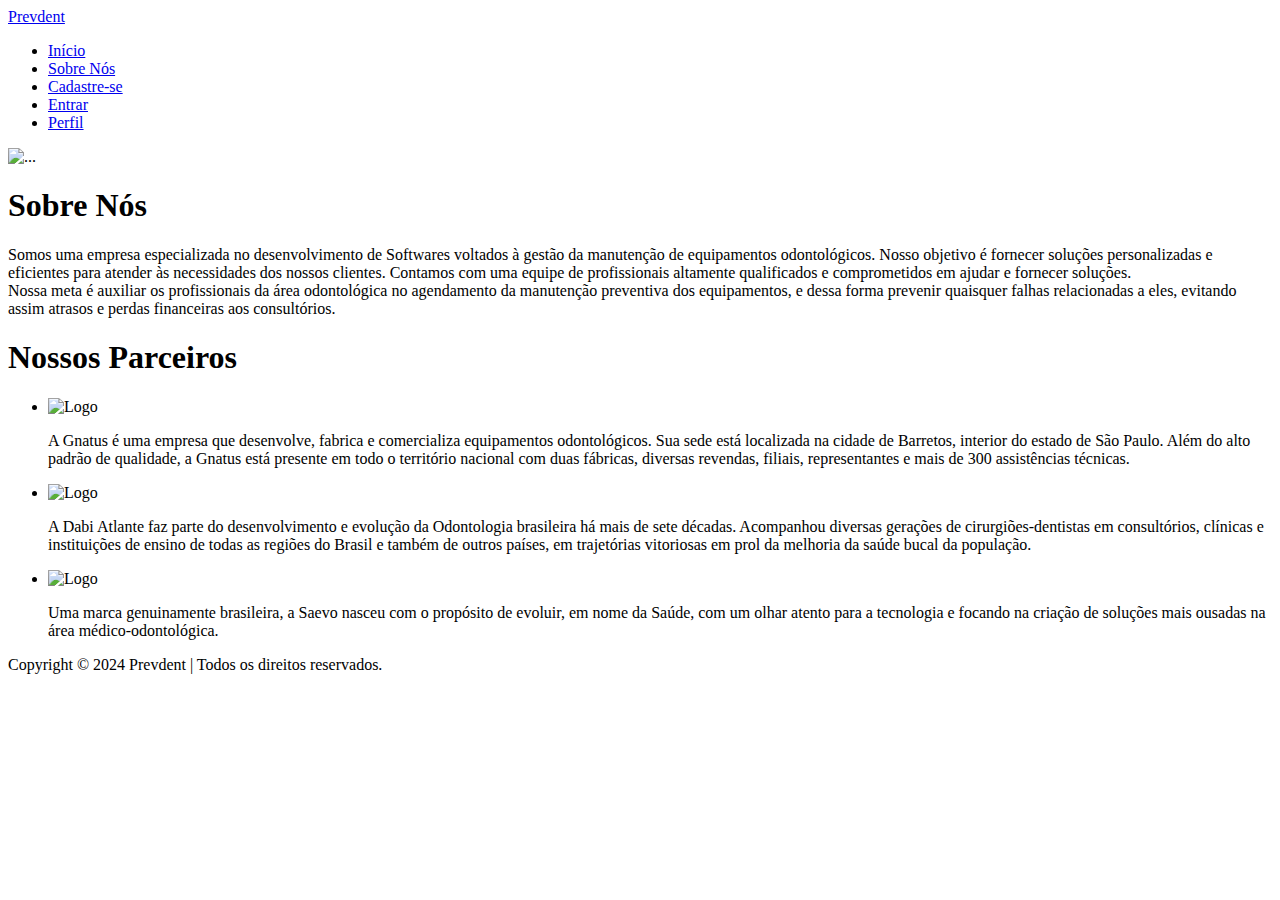
==== index.html @ d22ccb78 "Create index.html" ====
<!DOCTYPE html>
<html lang="pt-br">

<head>
    <meta charset="UTF-8">
    <meta name="viewport" content="width=device-width, initial-scale=1.0">
    <meta name="author"
        content="Alana Barros Carvalho, Andre Tobias Souza da Silva, Heitor Cardoso, Luiz Paulo da Silva Duarte e Pedro Henrique Miguel Bullara Lemos">
    <meta name="description" content="Tenha uma melhor gestão dos seus equipamentos!">
    <meta name="keywords" content="odontologia, manutenção, equipamentos, dentes, economia">
    <title>Prevdent</title>
    <link rel="stylesheet" href="style.css">
    <link rel="preconnect" href="https://fonts.googleapis.com">
    <link rel="preconnect" href="https://fonts.gstatic.com" crossorigin>
    <link
        href="https://fonts.googleapis.com/css2?family=Oswald:wght@200..700&family=Roboto+Condensed:ital,wght@0,100..900;1,100..900&display=swap"
        rel="stylesheet">
</head>
<body>
    <header>
        <nav>
            <a class="logo" href="index.html">Prevdent</a>
            <div class="mobile-menu">
                <div class="line1"></div>
                <div class="line2"></div>
                <div class="line3"></div>
            </div>
            <ul class="nav-list">
                <li><a href="index.html">Início</a></li>
                <li><a href="#sobre-conteudo">Sobre Nós</a></li>
                <li id="menu-cadastro"><a href="cadastre-se.html">Cadastre-se</a></li>
                <li id="menu-entrar"><a href="login.html">Entrar</a></li>
                <li id="menu-perfil"><a href="perfil.html">Perfil</a></li>
            </ul>
        </nav>
    </header>

    <div>
        <img src="../img/consultorio.jpg" width="100%"
            class="img-fluid" alt="...">
    </div>
    <section class="sobre-home">
        <div class="corpo">
            <h1 class="titulo">Sobre Nós </h1>
            <div id="sobre-conteudo">
                <p class="sobre-texto">Somos uma empresa especializada no desenvolvimento de Softwares voltados à gestão da manutenção de equipamentos odontológicos. Nosso objetivo é fornecer soluções personalizadas e eficientes para atender às necessidades dos nossos clientes. Contamos com uma equipe de profissionais altamente qualificados e comprometidos em ajudar e fornecer soluções. <br> Nossa meta é auxiliar os profissionais da área odontológica no agendamento da manutenção preventiva dos equipamentos, e dessa forma prevenir quaisquer falhas relacionadas a eles, evitando assim atrasos e perdas financeiras aos consultórios.</p>
            </div>
    </section>
    </main>
    <script src="mobile-navbar.js"></script>
    <section class="servicos-home corpo">
        <h1 class="titulo">Nossos Parceiros</h1>
        <ul class="servicos-home-lista">
            <li>
                <img src="https://d1yjjnpx0p53s8.cloudfront.net/styles/logo-thumbnail/s3/122010/gnatus.gif?itok=zzxDa1lT"
                    alt="Logo" width="200" height="150" class="d-inline-block align-text-top">
                <p>A Gnatus é uma empresa que desenvolve, fabrica e comercializa equipamentos odontológicos. Sua sede
                    está localizada na cidade de Barretos, interior do estado de São Paulo. Além do alto padrão de
                    qualidade, a Gnatus está presente em todo o território nacional com duas fábricas, diversas
                    revendas, filiais, representantes e mais de 300 assistências técnicas.</p>
            </li>
            <li>
                <img src="https://www.dentalgsete.com.br/image/cache/catalog/imagens_e_videos/marcas/Dabi%20Atlante-600x315w.png"
                    alt="Logo" width="200" height="150" class="d-inline-block align-text-top">
                <p>A Dabi Atlante faz parte do desenvolvimento e evolução da Odontologia brasileira há mais de sete
                    décadas. Acompanhou diversas gerações de cirurgiões-dentistas em consultórios, clínicas e
                    instituições de ensino de todas as regiões do Brasil e também de outros países, em trajetórias
                    vitoriosas em prol da melhoria da saúde bucal da população.</p>
            </li>
            <li>
                <img src="https://www.ciosp.com.br/assets/images/expositores/saevo.jpg" alt="Logo" width="200"
                    height="150" class="d-inline-block align-text-top">
                <p>Uma marca genuinamente brasileira, a Saevo nasceu com o propósito de evoluir, em nome da Saúde, com
                    um olhar atento para a tecnologia e focando na criação de soluções mais ousadas na área
                    médico-odontológica.</p>
            </li>
        </ul>
    </section>
    <footer class="rodape">
        <p>Copyright &#169 2024 Prevdent | Todos os direitos reservados.</p>
    </footer>
    <script src="mobile-navbar.js"></script>
</body>

</html>
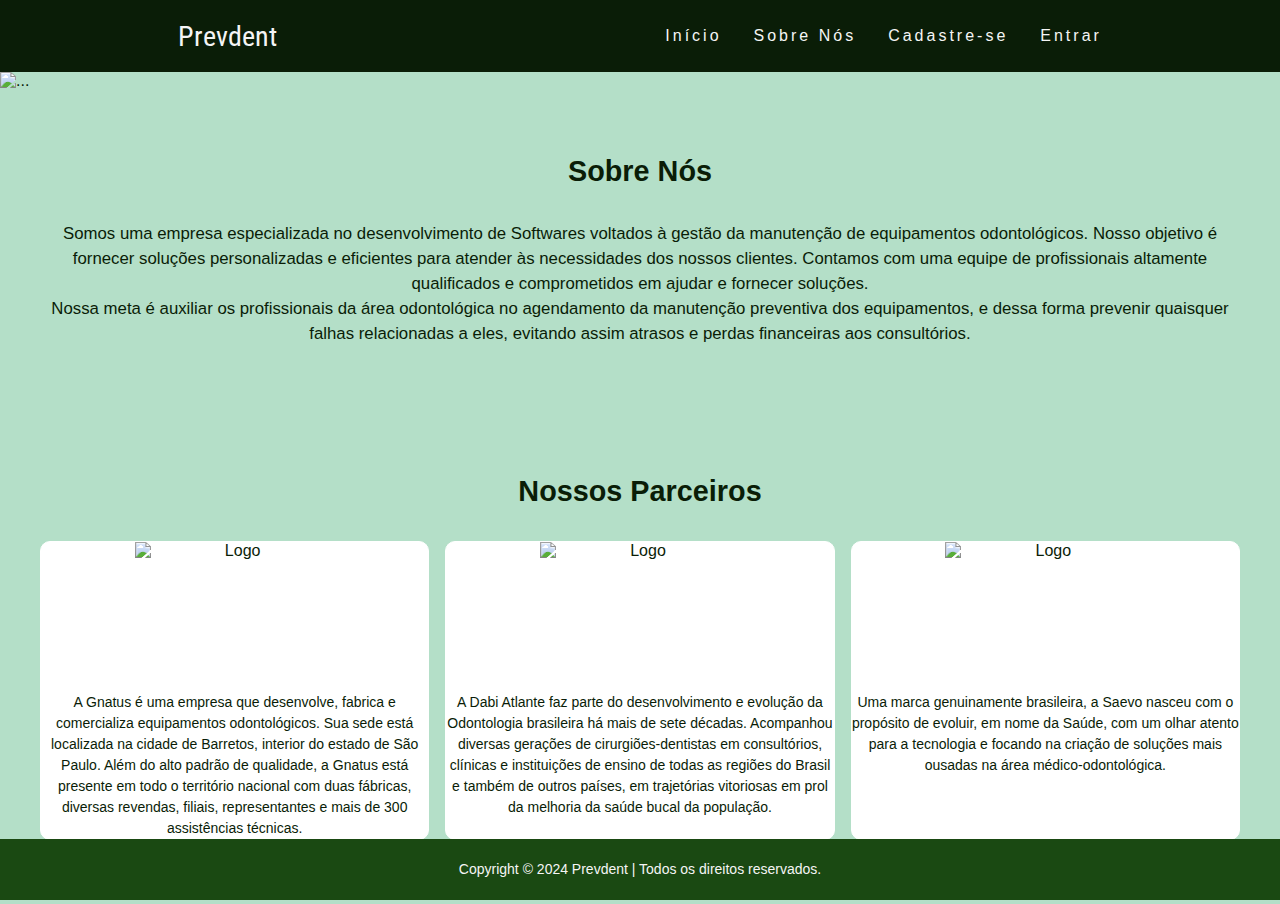
==== commit 4dce6b66: "Update index.html" ====
--- a/index.html
+++ b/index.html
@@ -36,7 +36,7 @@
     </header>
 
     <div>
-        <img src="../img/consultorio.jpg" width="100%"
+        <img src="https://i.pinimg.com/originals/a8/34/ee/a834ee22f101b2998532fea2cebbb3ef.jpg" width="100%"
             class="img-fluid" alt="...">
     </div>
     <section class="sobre-home">
--- a/style.css
+++ b/style.css
@@ -0,0 +1,329 @@
+/* LIMPAR CONFIGURAÇÃO PADRÃO DO BROWSER*/
+
+* {
+  margin: 0;
+  padding: 0;
+  border: 0;
+  font-size: 100%;
+  font: inherit;
+  vertical-align: baseline;
+}
+
+/* MENU DE NAVEGAÇÃO */
+
+a {
+  color: whitesmoke;
+  text-decoration: none;
+  transition: 0.3s;
+}
+
+a:hover {
+  opacity: 0.7;
+}
+
+.logo {
+  font-size: 28px;
+  font-family: "Roboto Condensed", sans-serif;
+}
+
+nav {
+  display: flex;
+  justify-content: space-around;
+  align-items: center;
+  font-family: Arial, Helvetica, sans-serif;
+  background: #0a1d07;
+  height: 8vh;
+}
+
+main {
+  height: 92vh;
+}
+
+.nav-list {
+  list-style: none;
+  display: flex;
+}
+
+.nav-list li {
+  letter-spacing: 3px;
+  margin-left: 32px;
+}
+
+.mobile-menu {
+  display: none;
+  cursor: pointer;
+}
+
+.mobile-menu div {
+  width: 32px;
+  height: 2px;
+  background: whitesmoke;
+  margin: 8px;
+  transition: 0.3s;
+}
+
+@media (max-width: 999px) {
+  body {
+    overflow-x: hidden;
+  }
+
+  .nav-list {
+    position: absolute;
+    top: 8vh;
+    right: 0;
+    width: 50vw;
+    height: 92vh;
+    background: #0a1d07;
+    font-size: 20px;
+    flex-direction: column;
+    align-items: center;
+    justify-content: space-around;
+    transform: translateX(100%);
+    transition: transform 0.3s ease-in;
+    z-index: 1001;
+  }
+
+  .nav-list li {
+    margin-left: 0;
+    opacity: 0;
+  }
+
+  .mobile-menu {
+    display: block;
+  }
+}
+
+.nav-list.active {
+  transform: translateX(0);
+}
+
+@keyframes navLinkFade {
+  from {
+    opacity: 0;
+    transform: translateX(50px);
+  }
+
+  to {
+    opacity: 1;
+    transform: translateX(0);
+  }
+}
+
+.mobile-menu.active .line1 {
+  transform: rotate(-45deg) translate(-8px, 8px);
+}
+
+.mobile-menu.active .line2 {
+  opacity: 0;
+}
+
+.mobile-menu.active .line3 {
+  transform: rotate(45deg) translate(-5px, -7px);
+}
+
+/* ESTILO PADRÀO */
+
+body {
+  font-family: Arial, Helvetica, sans-serif;
+  background: rgb(180, 223, 200);
+  color: #0a1d07;
+}
+
+section {
+  padding: 4rem 0;
+}
+
+img {
+  display: block;
+  max-width: 100%;
+}
+
+h1,
+h2 {
+  font-family: Arial, Helvetica, sans-serif;
+  line-height: 1.2;
+  font-weight: 700;
+}
+
+p {
+  font-size: 0.875rem;
+  line-height: 1.5;
+}
+
+.corpo {
+  max-width: 1200px;
+  margin-left: auto;
+  margin-right: auto;
+  padding-left: 1rem;
+  padding-right: 1rem;
+}
+
+.titulo {
+  font-size: 1.8rem;
+  color: #0a1d07;
+  text-align: center;
+  margin-bottom: 2rem;
+}
+
+/* MAIN */
+
+.main {
+  margin-top: 0;
+  width: 100%;
+  height: 500px;
+  background: url("capa.jpg") no-repeat center center;
+  background-size: cover;
+  color: whitesmoke;
+  text-align: center;
+  display: flex;
+  align-items: center;
+}
+
+.main h1 {
+  font-size: 2.25rem;
+  text-transform: none;
+}
+
+.main p {
+  font-size: 1.125rem;
+  font-style: italic;
+  margin-top: 1rem;
+}
+
+/* SERVIÇOS */
+
+.servicos-home {
+  text-align: center;
+}
+
+.servicos-home-lista {
+  display: grid;
+  grid-template-columns: repeat(3, 1fr);
+  gap: 1rem;
+  list-style-type: none;
+}
+
+.servicos-home-lista li {
+  background: white;
+  border: 1px solid white;
+  border-radius: 10px;
+  text-align: center;
+}
+
+.servicos-home-lista li img {
+  margin: auto;
+}
+
+.servicos-home-lista li h2 {
+  font-size: 1.125rem;
+  color: #220d42;
+  text-transform: uppercase;
+  height: 200px;
+  border-radius: 5px 5px 0 0;
+  display: flex;
+  align-items: center;
+  justify-content: center;
+}
+
+.servicos-home-lista a {
+  display: block;
+  margin-top: 1rem;
+  font-family: Arial, Helvetica, sans-serif;
+  color: #2240c8;
+}
+
+.servicos-home-lista a:hover {
+  text-decoration: none;
+  color: goldenrod;
+}
+
+/* SOBRE */
+
+.sobre-home {
+  width: 100%;
+}
+
+#sobre-conteudo {
+  display: grid;
+  align-items: center;
+}
+
+.sobre-logo {
+  width: 45%;
+  margin: auto;
+}
+
+.sobre-texto {
+  font-size: 1.050rem;
+  text-align: center;
+}
+
+html {
+  scroll-behavior: smooth;
+}
+
+/* FOOTER - RODAPÉ */
+
+.rodape {
+  background-color: #1a4912;
+  font-family: Arial, Helvetica, sans-serif;
+  color: whitesmoke;
+  font-size: 15px;
+  text-align: center;
+  padding: 20px 0px 20px 0px;
+  position: fixed;
+  left: 0;
+  bottom: 0;
+  width: 100%;
+}
+
+/* RESPONSIVIDADE */
+
+@media only screen and (max-width: 750px) {
+
+  .servicos-home-lista,
+  .depoimentos-lista,
+  .sobre-corpo,
+  .servicos-corpo {
+    grid-template-columns: 1fr;
+    justify-items: center;
+  }
+
+  .main,
+  .sobre,
+  .servicos {
+    height: 400px;
+  }
+
+  .servicos-home-lista li {
+    max-width: 388px;
+  }
+
+  .depoimentos-lista {
+    padding: 0px;
+  }
+
+  body {
+    overflow-x: hidden;
+  }
+}
+
+@media only screen and (max-width: 400px) {
+  .main h1 {
+    font-size: 1.5rem;
+  }
+
+  .titulo {
+    font-size: 1.125rem;
+  }
+
+  .depoimentos-lista li {
+    grid-template-columns: 1fr;
+    justify-items: center;
+    text-align: center;
+  }
+
+  body {
+    overflow-x: hidden;
+  }
+}
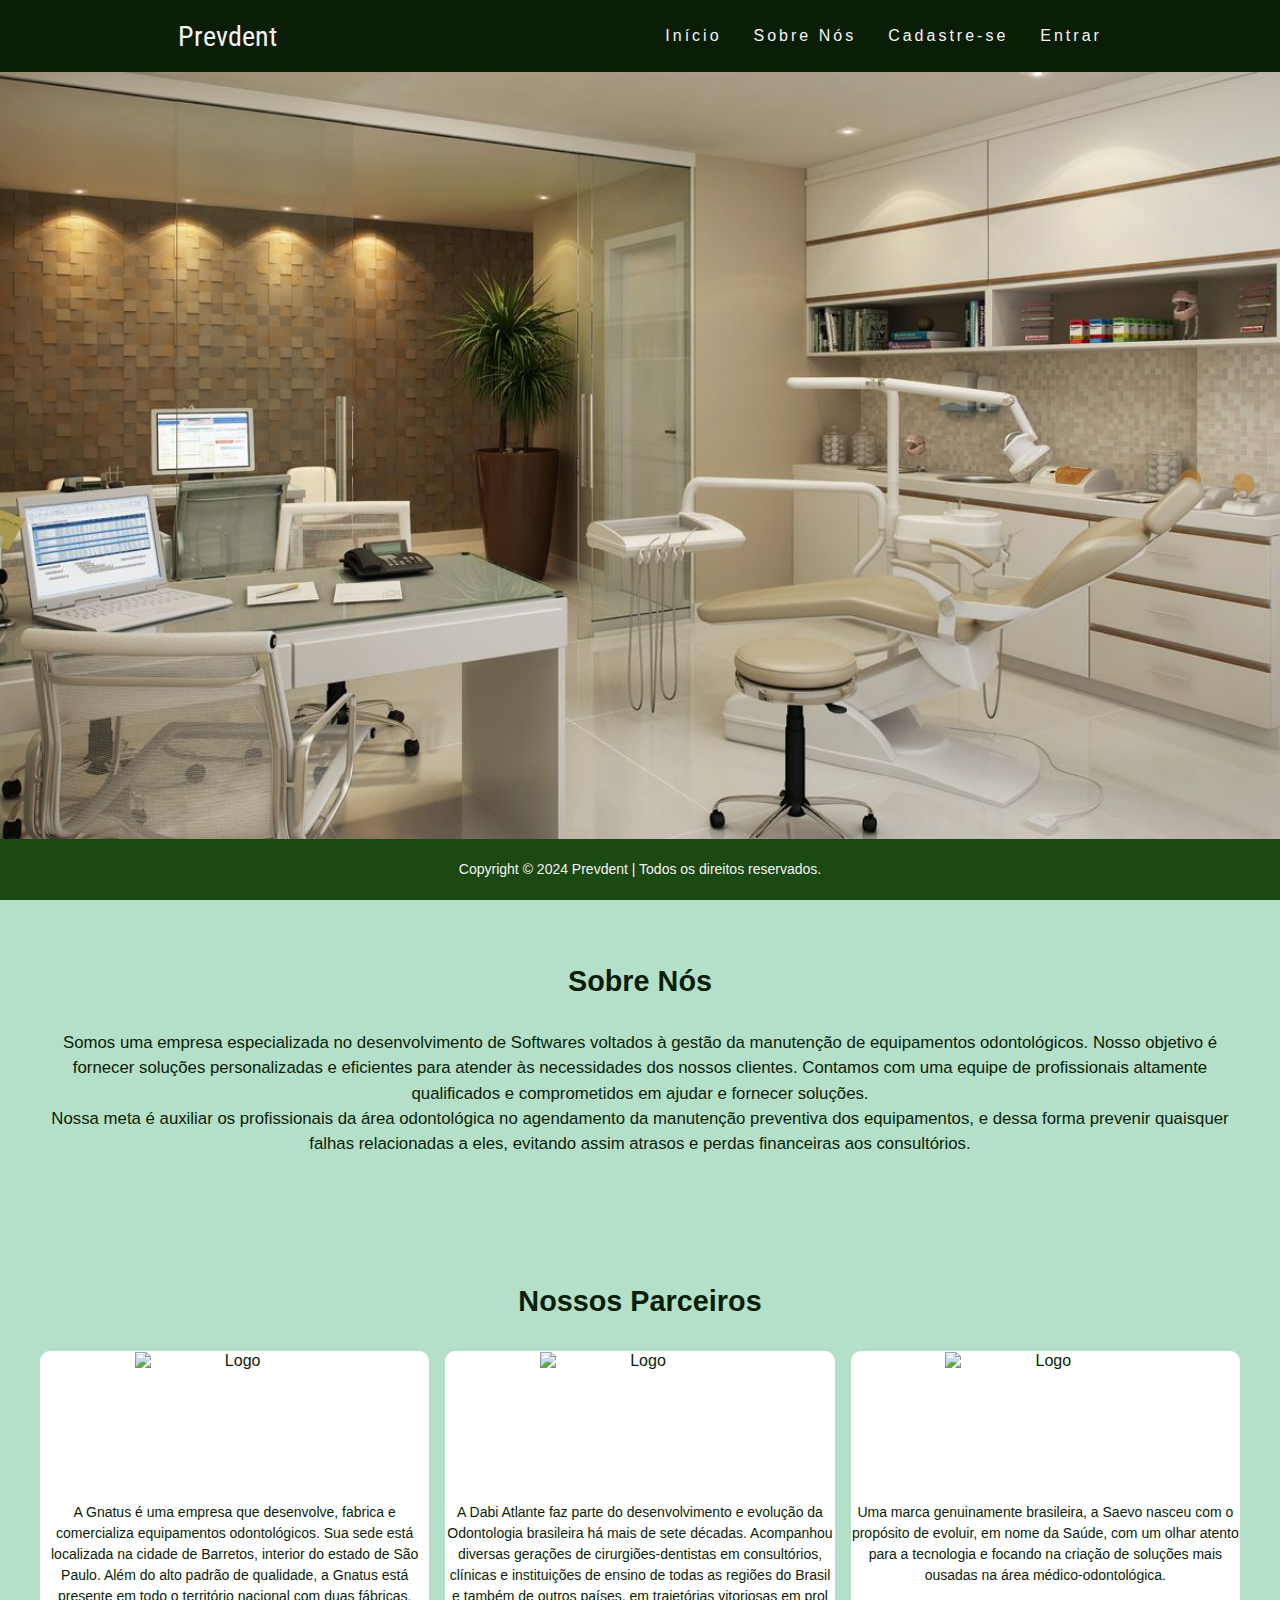
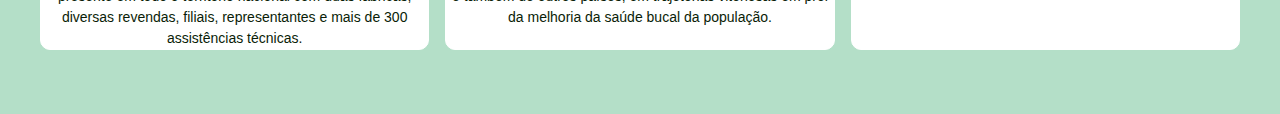
==== commit dba6b6a2: "Update index.html" ====
--- a/index.html
+++ b/index.html
@@ -36,7 +36,7 @@
     </header>
 
     <div>
-        <img src="https://i.pinimg.com/originals/a8/34/ee/a834ee22f101b2998532fea2cebbb3ef.jpg" width="100%"
+        <img src="img/consultorio.jpg" width="100%"
             class="img-fluid" alt="...">
     </div>
     <section class="sobre-home">
